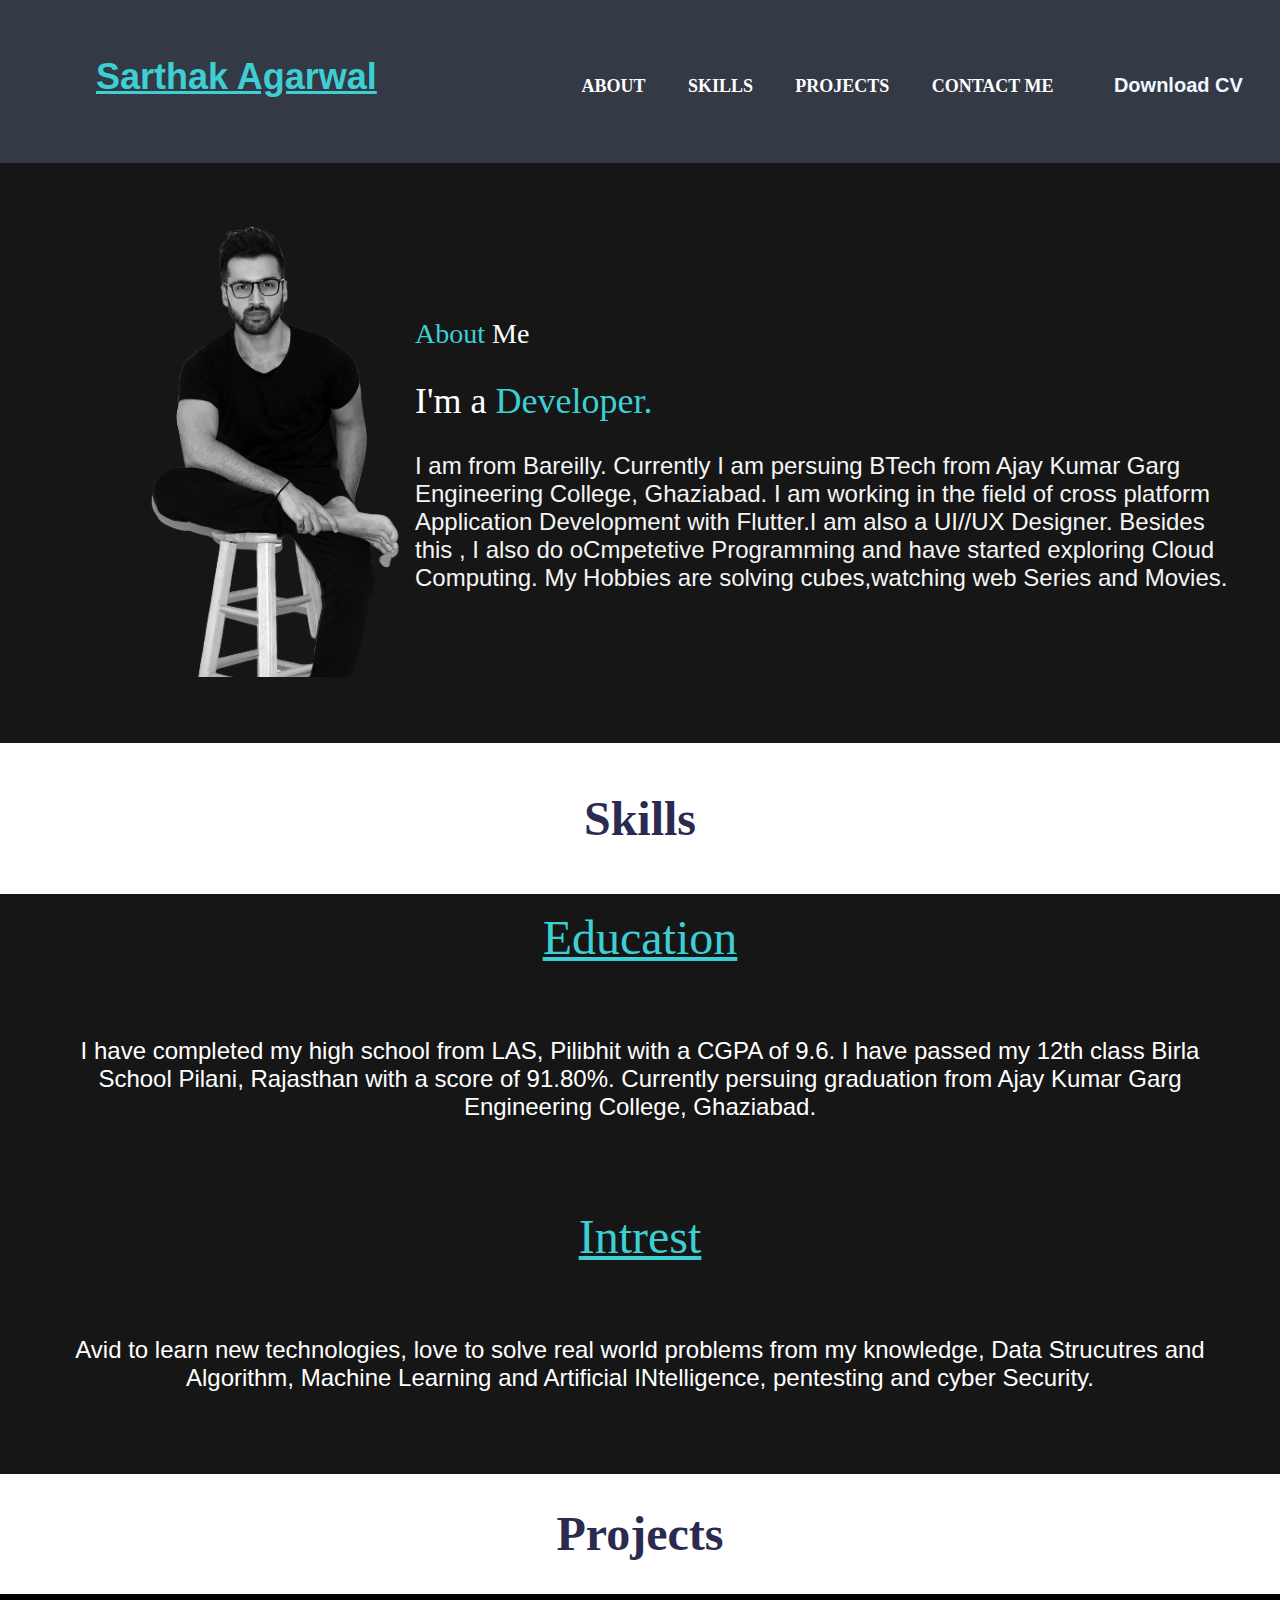
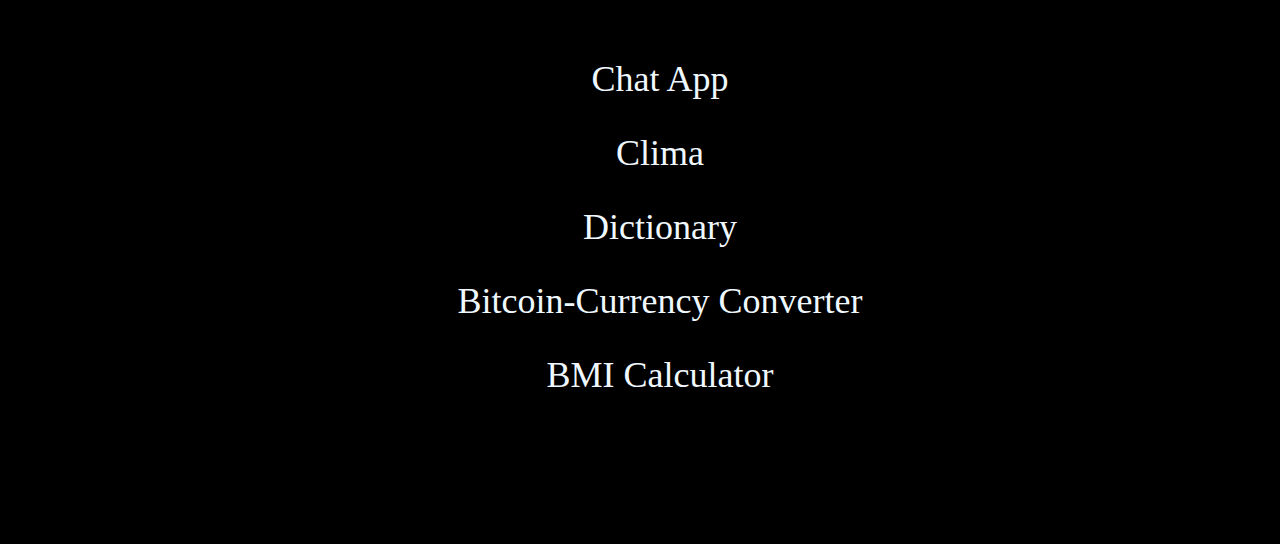
==== index.html @ 8437f7cc "checking Commit" ====
<!DOCTYPE html>

<head>
    <title>PortFolio</title>
    <link rel="stylesheet" href="stylesheet.css">

</head>

<body>
    <header>
        <div class="container">
            <h1 class="logo">Sarthak Agarwal</h1>
            <nav>
                <ul>
                    <li><a href="#">About</a></li>
                    <li><a href="#">Skills</a></li>
                    <li><a href="#">Projects</a></li>
                    <li><a href="#">Contact Me</a></li>
                    <li> <button>Download CV</button></li>
                </ul>
            </nav>
        </div>
    </header>
    <section class="about">
        <div class="left">
            <img src="./Images/man.png" alt="">
        </div>
        <div class="right">
            <h3> <span>About</span> Me</h3>
            <h2>I'm a <span>Developer.</span></h2>
            <p>
                I am from Bareilly. Currently I am persuing BTech from Ajay Kumar Garg Engineering College, Ghaziabad.
                I am working in the field of cross platform Application Development with Flutter.I am also a UI//UX
                Designer.
                Besides this , I also do oCmpetetive Programming and have started exploring Cloud Computing.
                My Hobbies are solving cubes,watching web Series and Movies.
            </p>
        </div>

    </section>
    <section class="line-reducer">
        <h1>Skills</h1>
    </section>
    <section class="education">
        <div class="heading">Education </div>
        <p>I have completed my high school from LAS, Pilibhit with a CGPA of 9.6. I have passed my 12th class Birla
            School
            Pilani, Rajasthan with a score of 91.80%. Currently persuing graduation from Ajay Kumar Garg Engineering
            College, Ghaziabad. </p>

        <div class="heading">Intrest </div>
        <p>
            Avid to learn new technologies,
            love to solve real world problems from my knowledge, Data Strucutres and Algorithm, Machine Learning and
            Artificial INtelligence,
            pentesting and cyber Security.
        </p>
    </section>
    <div class="project-heading">
        <h1>Projects</h1>
    </div>
    <section class="projects">
        <div class="list">
            <ul>
                <li>Chat App</li>
                <li>Clima</li>
                <li>Dictionary</li>
                <li>Bitcoin-Currency Converter</li>
                <li>BMI Calculator</li>
            </ul>
        </div>
    </section>


    <section class="connect">


    </section>



</body>

</html>
---- stylesheet.css ----
body {
    margin: 0;
    background: white;
    padding-bottom: 0px;
    padding-block-end: 0px;

}

.container {
    width: 100%;
    margin: 0 auto;

}

header {
    background: #333945;


}

header ::after {
    content: '';
    display: block;
    clear: both;
    size: 0.5in;
}

.logo {
    float: left;
    padding: 1px 0;
}

nav {
    float: right;
}

nav ul {
    list-style: none;
    margin: 0;
    padding: 0;

}

nav li {
    display: inline-block;
    padding: 3rem 1.2rem;
    font-weight: bold;
    padding-top: 3.5rem;
    font-size: 16px;
}

nav li:hover {
    background-color: rgb(165, 160, 160);
    transition: all .7s ease;
}

nav a {

    color: white;
    text-decoration: none;
    text-transform: uppercase;
    font-size: 16px;
    font-family: Georgia, 'Times New Roman', Times, serif;
    font-size: 18px;

}

nav a:hover {
    color: teal;
    transition: all .1ms ease-in-out;
}

.container .logo {
    padding-top: 2rem;
    padding-left: 6rem;
    color: #3dcfd3;
    font-family: -apple-system, BlinkMacSystemFont, 'Segoe UI', Roboto, Oxygen, Ubuntu, Cantarell, 'Open Sans', 'Helvetica Neue', sans-serif;
    font-weight: bold;
    border-block: 12;
    font-size: 36px;
    text-decoration-line: underline;

}

/* .container .logo:hover {
    font-style: italic;
    color: cadetblue;
    font-size: 100px
} */
.container button {
    background-color: transparent;
    padding: 1rem 1rem;
    font-size: 20px;
    font-family: 'Gill Sans', 'Gill Sans MT', Calibri, 'Trebuchet MS', sans-serif;
    font-weight: bold;
    border-color: #3dcfd3;
    color: aliceblue;
    border-radius: 4px;
    border: 2px solid transparent;
}

.container button:hover {

    color: white;
    border-color: #3dcfd3;
    border-width: 3px;
}


nav a::before {
    content: '';
    display: block;
    height: 5px;
    width: 100%;

}


section.about {
    background-color: #161616;
    display: flex;
    align-items: center;
    height: 580px;
    margin-bottom: 0;
}

section.about .left img {
    width: 250px;
    padding-left: 150px;

}

section.about .right p {
    color: whitesmoke;
    font-family: 'Segoe UI', Tahoma, Geneva, Verdana, sans-serif;
    padding-left: 15px;
    padding-right: 2rem;
    font-size: 24px;

}

section.about .right h3 span {
    color: #3dcfd3;
    padding-left: 15px;
}

section.about .right h3 {
    color: white;
    font-weight: 400;
    font-size: 28px;
}

section.about .right h2 {
    color: white;
    font-weight: 400;
    font-size: 36px;
    padding-left: 15px;

}

section.about .right h2 span {
    color: #3dcfd3;
    font-weight: 400;
    font-size: 36px;
}

section.education {
    background-color: #161616;
    width: 100%;
    height: 580px;
    margin-top: 0;
    


}

section.line-reducer h1{
    text-align: center;
    font-family: cursive;
    font-size: 48px;
    color: #2B2B52;
    padding: 1rem 1rem;
}
section.education p{
    color: white;
    font-family: Verdana, Geneva, Tahoma, sans-serif;
    font-size: 24px;
    padding: 48px 48px;
    text-align: center;
    
}
section.education .heading{
    text-align: center;
    font-size: 48px;
    color: #3dcfd3;
    text-decoration-line: underline;
    padding-top: 1rem;
}
.project-heading h1{
    text-align: center;
    color: #2B2B52;
    font-family: cursive;
    font-size: 48px;
}

section.projects{
    background-color: black;
    height: 550px;
}
section.projects .list{
    padding-top: 1rem;
}

section.projects .list li{
    list-style-type: none;
    color: aliceblue;
    font-size: 36px;
    text-align: center;
    padding-top: 2rem;
}
section.projects .list li:hover{
    color: teal;
    transition: all.6s ease-out;
    cursor: pointer;
}
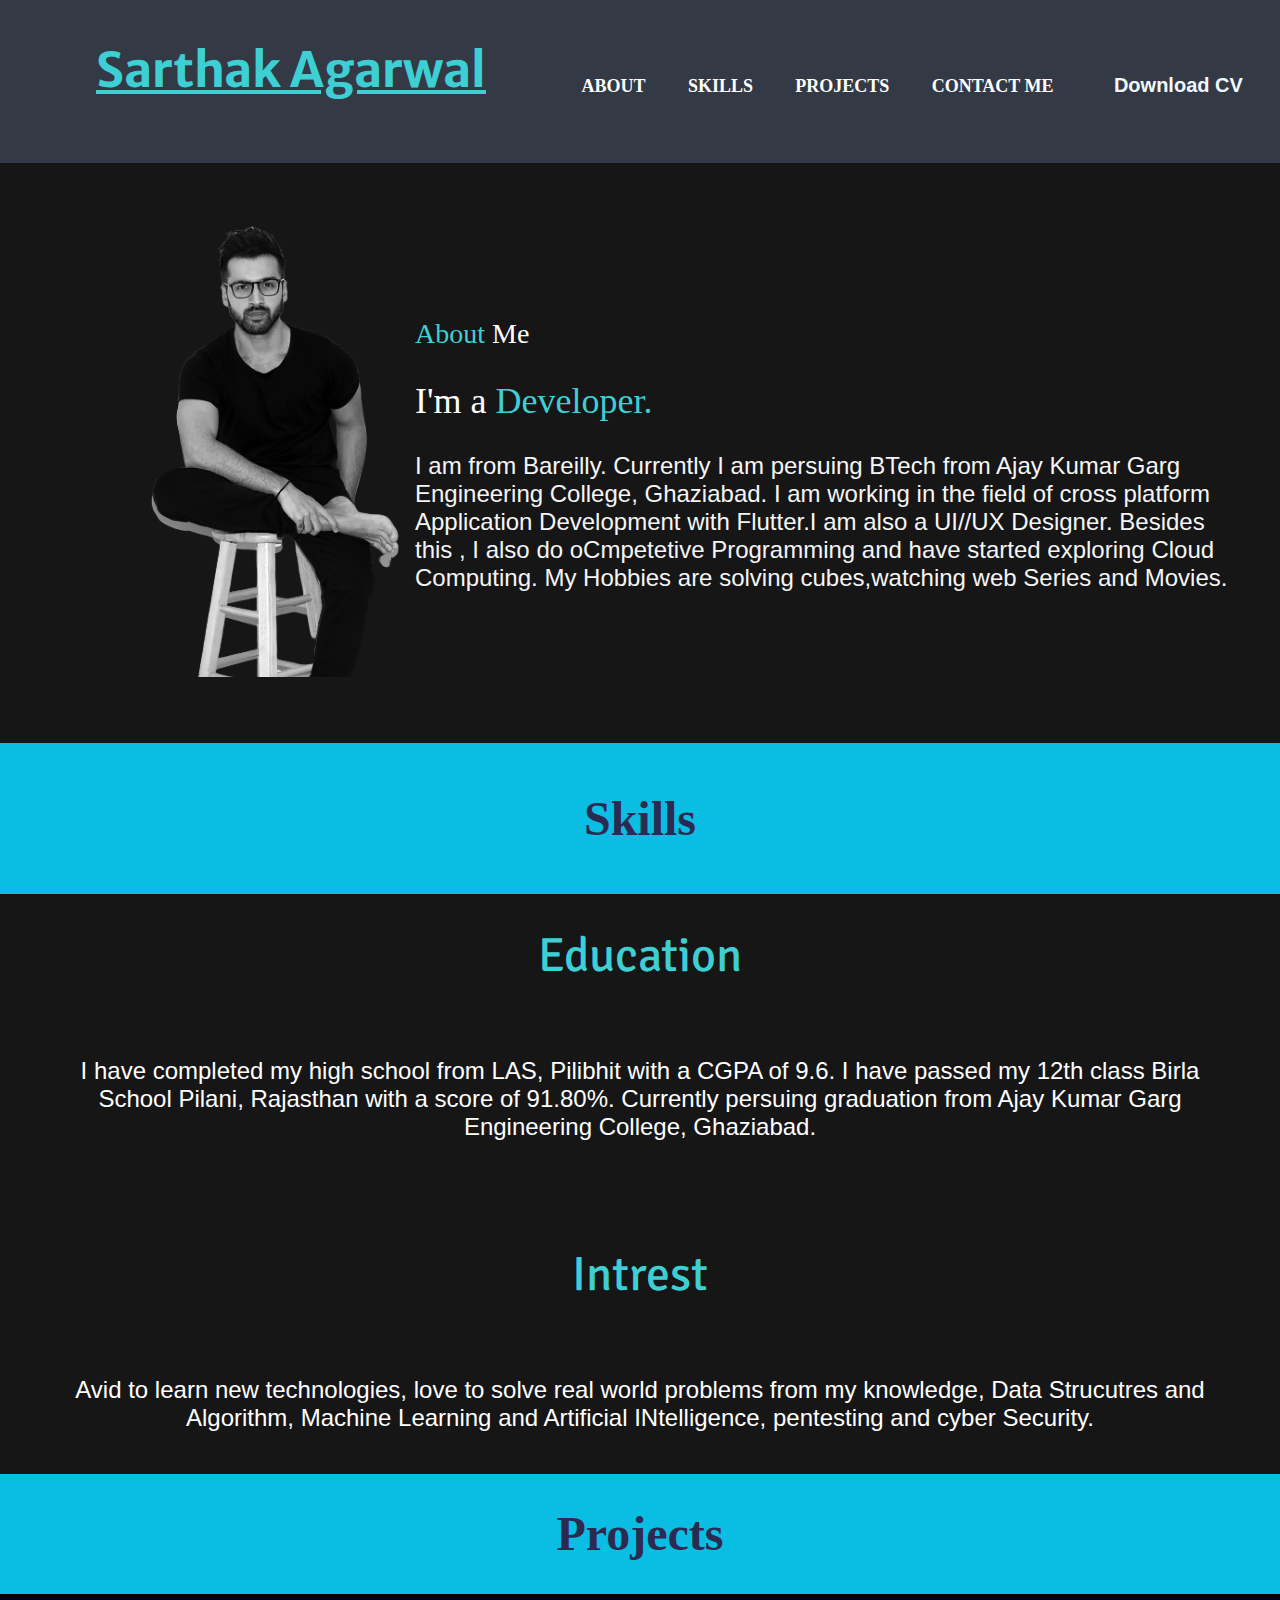
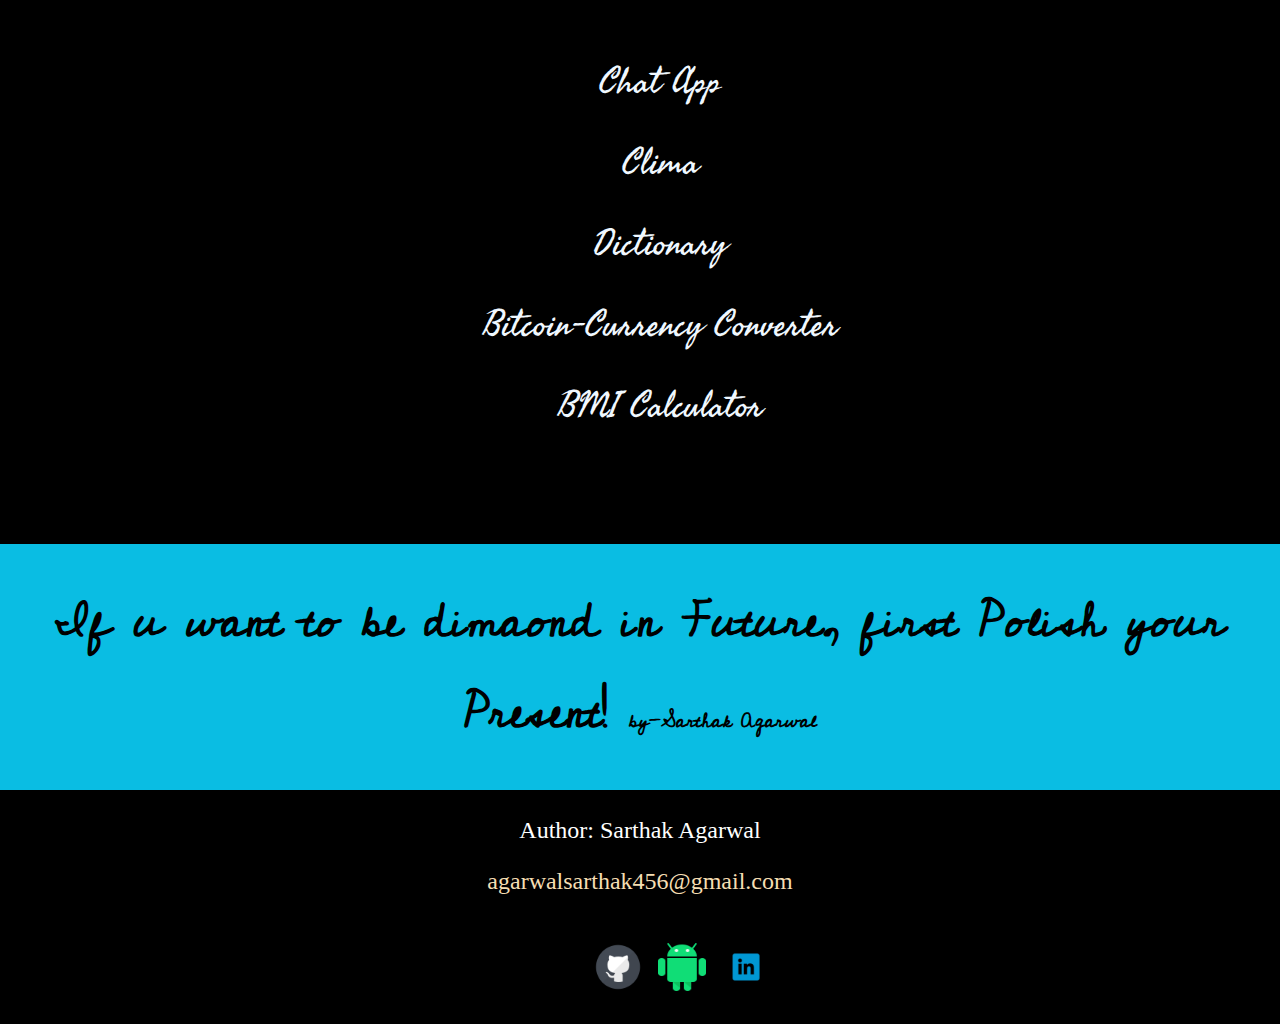
==== commit 704738a2: "Completed Layouts and Link" ====
--- a/index.html
+++ b/index.html
@@ -3,7 +3,11 @@
 <head>
     <title>PortFolio</title>
     <link rel="stylesheet" href="stylesheet.css">
-
+    <link href="https://fonts.googleapis.com/css2?family=Seaweed+Script&display=swap" rel="stylesheet">
+    <link href="https://fonts.googleapis.com/css2?family=Cedarville+Cursive&display=swap" rel="stylesheet">
+    <link href="https://fonts.googleapis.com/css2?family=Cedarville+Cursive&display=swap" rel="stylesheet">
+    <link href="https://fonts.googleapis.com/css2?family=Signika:wght@500&display=swap" rel="stylesheet">
+    <link href="https://fonts.googleapis.com/css2?family=Merriweather+Sans:wght@700&display=swap" rel="stylesheet">
 </head>
 
 <body>
@@ -71,14 +75,24 @@
         </div>
     </section>
 
-
-    <section class="connect">
-
-
+    <section class="quotation">
+        <h1>If u want to be dimaond in Future, first Polish your Present! <span>by-Sarthak Agarwal</span></h1>
     </section>
-
-
-
+    <footer>
+        <center>
+            <p>Author: Sarthak Agarwal<br>
+        </center>
+        <center>
+            <a href="mailto:agarwalsarthak456@gmail.com">agarwalsarthak456@gmail.com</a></p>
+        </center>
+        <div class="icons">
+            <ul>
+                <li><a href="https://github.com/Sarthak-ONS"><img src="./Images/iconfinder_github_2308116.png"></a></li>
+                <li><a href=""><img src="./Images/iconfinder_Android_381383.png" alt=""></a></li>
+                <li><a href="https://www.linkedin.com/in/sarthak-agarwal-925431192"><img src="./Images/iconfinder_Popular_Social_Media-22_2329259.png" alt=""></a></li>
+            </ul>
+        </div>
+    </footer>
 </body>
 
 </html>--- a/stylesheet.css
+++ b/stylesheet.css
@@ -1,6 +1,6 @@
 body {
     margin: 0;
-    background: white;
+    background: #0ABDE3;
     padding-bottom: 0px;
     padding-block-end: 0px;
 
@@ -71,14 +71,15 @@
 }
 
 .container .logo {
-    padding-top: 2rem;
+    padding-top: 0.5rem;
     padding-left: 6rem;
     color: #3dcfd3;
-    font-family: -apple-system, BlinkMacSystemFont, 'Segoe UI', Roboto, Oxygen, Ubuntu, Cantarell, 'Open Sans', 'Helvetica Neue', sans-serif;
+    font-family: 'Merriweather Sans', sans-serif;
     font-weight: bold;
     border-block: 12;
-    font-size: 36px;
+    font-size: 48px;
     text-decoration-line: underline;
+
 
 }
 
@@ -169,69 +170,137 @@
     width: 100%;
     height: 580px;
     margin-top: 0;
-    
-
-
-}
-
-section.line-reducer h1{
+
+
+
+}
+
+section.line-reducer h1 {
     text-align: center;
     font-family: cursive;
     font-size: 48px;
     color: #2B2B52;
     padding: 1rem 1rem;
 }
-section.education p{
+
+section.education p {
     color: white;
     font-family: Verdana, Geneva, Tahoma, sans-serif;
     font-size: 24px;
     padding: 48px 48px;
     text-align: center;
-    
-}
-section.education .heading{
+
+}
+
+section.education .heading {
     text-align: center;
     font-size: 48px;
     color: #3dcfd3;
-    text-decoration-line: underline;
-    padding-top: 1rem;
-}
-.project-heading h1{
+    padding-top: 2rem;
+    font-family: 'Signika', sans-serif;
+}
+
+.project-heading h1 {
     text-align: center;
     color: #2B2B52;
     font-family: cursive;
     font-size: 48px;
 }
 
-section.projects{
+section.projects {
     background-color: black;
     height: 550px;
 }
-section.projects .list{
+
+section.projects .list {
     padding-top: 1rem;
 }
 
-section.projects .list li{
+section.projects .list li {
     list-style-type: none;
     color: aliceblue;
     font-size: 36px;
     text-align: center;
     padding-top: 2rem;
-}
-section.projects .list li:hover{
+    font-family: 'Seaweed Script', cursive;
+}
+
+section.projects .list li:hover {
     color: teal;
     transition: all.6s ease-out;
     cursor: pointer;
 }
 
 
-
-
-
-
-
-
-
-
-
-
+section.footer .quote {
+    font-size: 36px;
+    text-align: center;
+    padding-top: 2rem;
+    padding-bottom: 2rem;
+    font-family: 'Cedarville Cursive', cursive;
+
+}
+
+.footer {
+    background: #303036;
+    color: aliceblue;
+}
+
+.quotation {
+    text-align: center;
+    font-family: 'Cedarville Cursive', cursive;
+    font-size: 24px;
+
+}
+
+.quotation span {
+    text-align: center;
+    font-family: 'Cedarville Cursive', cursive;
+    font-size: 20px;
+
+}
+
+/* 
+
+ */
+
+footer {
+    padding: 3px;
+    background-color: black;
+    color: white;
+    display: block;
+    font-size: 24px;
+    text-decoration-line: none;
+}
+
+footer a {
+    text-decoration-line: none;
+    color: wheat;
+}
+
+footer ul {
+    list-style-type: none;
+    display: flex;
+    margin-left: 42%;
+
+}
+
+footer ul li {
+    justify-items: center;
+    padding-left: 1rem;
+    
+}
+
+footer .icons img {
+    width: 0.5in;
+    height: 0.5in;
+
+}
+footer .icons img:hover{
+    cursor: pointer;
+    
+
+}
+.icons{
+    align-content: center;
+}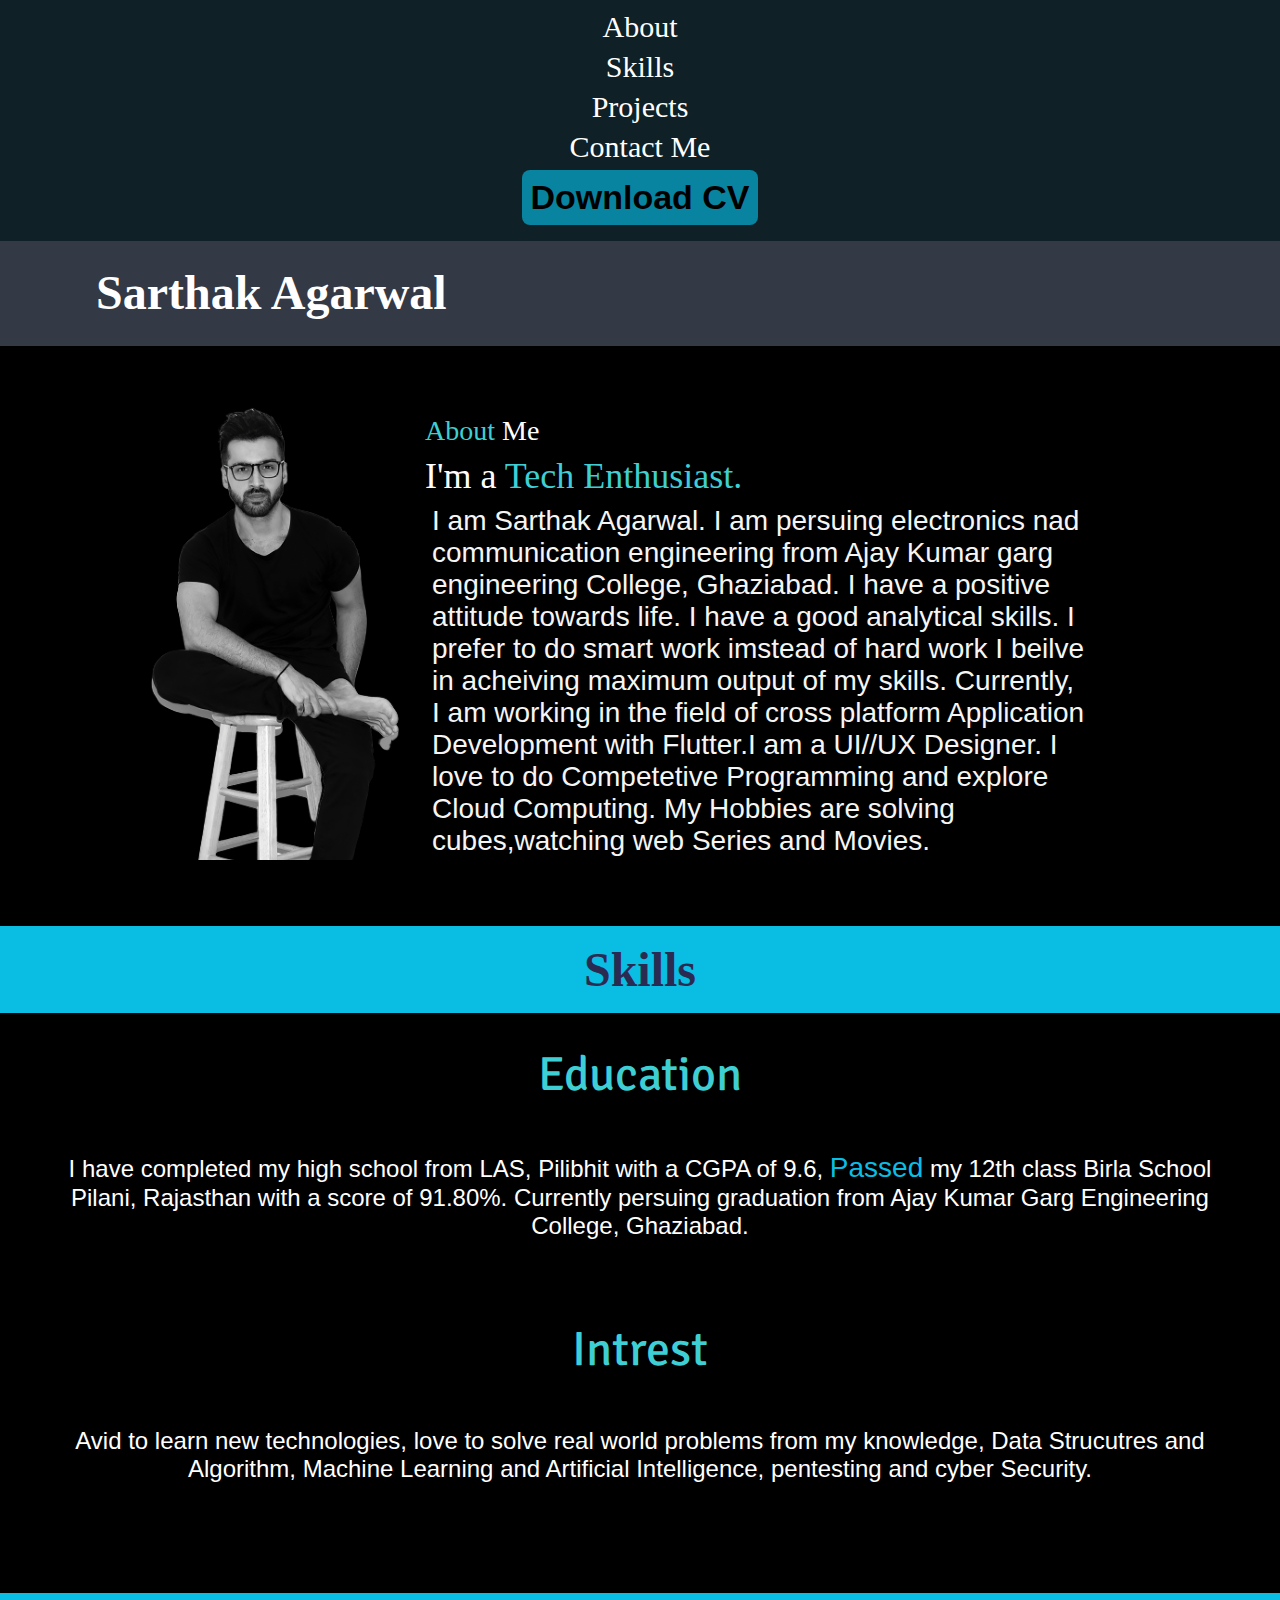
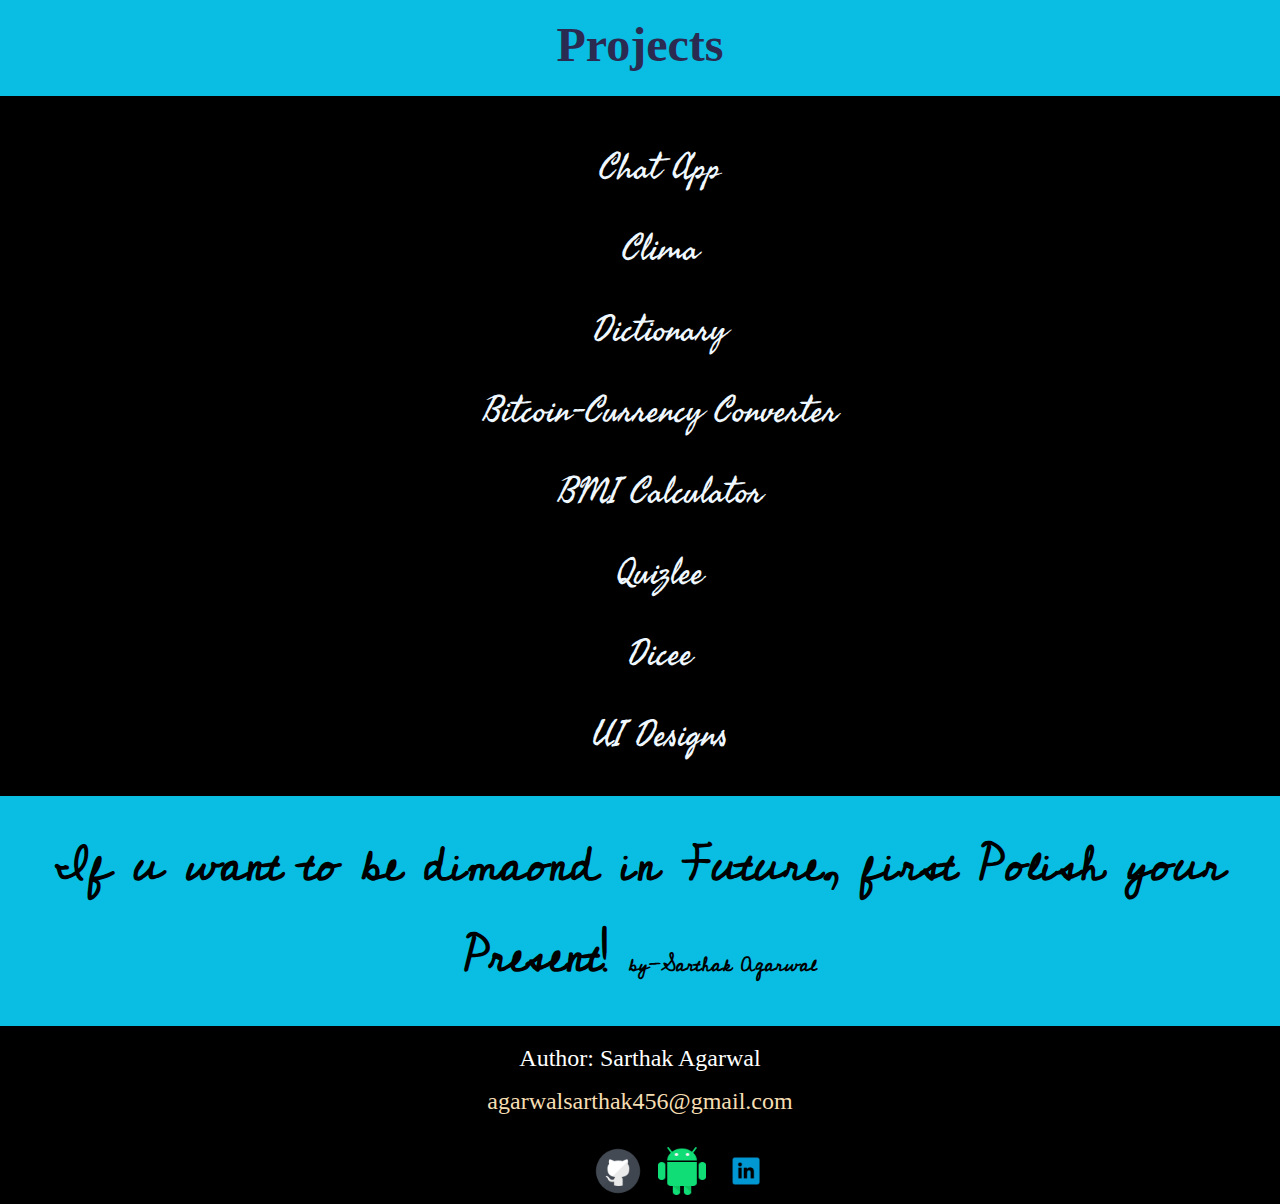
==== commit 9d19b112: "images,padding,reposiveness," ====
--- a/index.html
+++ b/index.html
@@ -11,88 +11,110 @@
 </head>
 
 <body>
-    <header>
-        <div class="container">
-            <h1 class="logo">Sarthak Agarwal</h1>
-            <nav>
+    <div class="site-main-wrapper">
+      
+        <section class="res-nav">
+            <ul>
+                <li><a href="#header">About</a></li>
+                <li><a href="#skills">Skills</a></li>
+                <li><a href="#project-heading">Projects</a></li>
+                <li><a href="#footer">Contact Me</a></li>
+                <li> <button class="nav-res-btn">Download CV</button></li>
+            </ul>
+        </section>
+
+        
+
+        <header>
+            <div class="container">
+                <h1 class="logo">Sarthak Agarwal</h1>
+                <nav id="main-nav">
+                    <ul>
+                        <li><a href="#header">About</a></li>
+                        <li><a href="#skills">Skills</a></li>
+                        <li><a href="#project-heading">Projects</a></li>
+                        <li><a href="#footer">Contact Me</a></li>
+                        <li> <button>Download CV</button></li>
+                    </ul>
+                </nav>
+            </div>
+        </header>
+        <section class="about">
+            <div class="left">
+                <img src="./Images/man.png" alt="">
+            </div>
+            <div class="right">
+                <h3> <span>About</span> Me</h3>
+                <h2>I'm a <span>Tech Enthusiast.</span></h2>
+                <p>
+                    I am Sarthak Agarwal. I am persuing electronics nad communication engineering from Ajay Kumar garg engineering College, Ghaziabad.
+                    I have a positive attitude towards life. I have a good analytical skills. I prefer to do smart work imstead of hard work
+                    I beilve in acheiving maximum output of my skills. 
+                    Currently, I am working in the field of cross platform Application Development with Flutter.I am  a UI//UX
+                    Designer.
+                    I love to do Competetive Programming and  explore Cloud Computing.
+                    My Hobbies are solving cubes,watching web Series and Movies.
+                </p>
+            </div>
+
+        </section>
+        <section class="line-reducer" id="skills">
+            <h1>Skills</h1>
+        </section>
+        <section class="education">
+            <div class="heading">Education </div>
+            <p>I have completed my high school from LAS, Pilibhit with a CGPA of 9.6, <span class="passed">Passed</span> my 12th class Birla
+                School
+                Pilani, Rajasthan with a score of 91.80%. Currently persuing graduation from Ajay Kumar Garg Engineering
+                College, Ghaziabad. </p>
+
+            <div class="heading">Intrest </div>
+            <p>
+                Avid to learn new technologies,
+                love to solve real world problems from my knowledge, Data Strucutres and Algorithm, Machine Learning and
+                Artificial Intelligence,
+                pentesting and cyber Security.
+            </p>
+        </section>
+        <div class="project-heading" id="project-heading">
+            <h1>Projects</h1>
+        </div>
+        <section class="projects" id="projects">
+            <div class="list">
                 <ul>
-                    <li><a href="#">About</a></li>
-                    <li><a href="#">Skills</a></li>
-                    <li><a href="#">Projects</a></li>
-                    <li><a href="#">Contact Me</a></li>
-                    <li> <button>Download CV</button></li>
+                    <li>Chat App</li>
+                    <li>Clima</li>
+                    <li>Dictionary</li>
+                    <li>Bitcoin-Currency Converter</li>
+                    <li>BMI Calculator</li>
+                    <li>Quizlee</li>
+                    <li>Dicee</li>
+                    <li>UI Designs</li>
                 </ul>
-            </nav>
-        </div>
-    </header>
-    <section class="about">
-        <div class="left">
-            <img src="./Images/man.png" alt="">
-        </div>
-        <div class="right">
-            <h3> <span>About</span> Me</h3>
-            <h2>I'm a <span>Developer.</span></h2>
-            <p>
-                I am from Bareilly. Currently I am persuing BTech from Ajay Kumar Garg Engineering College, Ghaziabad.
-                I am working in the field of cross platform Application Development with Flutter.I am also a UI//UX
-                Designer.
-                Besides this , I also do oCmpetetive Programming and have started exploring Cloud Computing.
-                My Hobbies are solving cubes,watching web Series and Movies.
-            </p>
-        </div>
+            </div>
+        </section>
 
-    </section>
-    <section class="line-reducer">
-        <h1>Skills</h1>
-    </section>
-    <section class="education">
-        <div class="heading">Education </div>
-        <p>I have completed my high school from LAS, Pilibhit with a CGPA of 9.6. I have passed my 12th class Birla
-            School
-            Pilani, Rajasthan with a score of 91.80%. Currently persuing graduation from Ajay Kumar Garg Engineering
-            College, Ghaziabad. </p>
-
-        <div class="heading">Intrest </div>
-        <p>
-            Avid to learn new technologies,
-            love to solve real world problems from my knowledge, Data Strucutres and Algorithm, Machine Learning and
-            Artificial INtelligence,
-            pentesting and cyber Security.
-        </p>
-    </section>
-    <div class="project-heading">
-        <h1>Projects</h1>
+        <section class="quotation">
+            <h1>If u want to be dimaond in Future, first Polish your Present! <span>by-Sarthak Agarwal</span></h1>
+        </section>
+        <footer id="footer">
+            <center>
+                <p>Author: Sarthak Agarwal<br>
+            </center>
+            <center>
+                <a href="mailto:agarwalsarthak456@gmail.com">agarwalsarthak456@gmail.com</a></p>
+            </center>
+            <div class="icons">
+                <ul>
+                    <li><a href="https://github.com/Sarthak-ONS"><img src="./Images/iconfinder_github_2308116.png"></a>
+                    </li>
+                    <li><a href=""><img src="./Images/iconfinder_Android_381383.png" alt=""></a></li>
+                    <li><a href="https://www.linkedin.com/in/sarthak-agarwal-925431192"><img
+                                src="./Images/iconfinder_Popular_Social_Media-22_2329259.png" alt=""></a></li>
+                </ul>
+            </div>
+        </footer>
     </div>
-    <section class="projects">
-        <div class="list">
-            <ul>
-                <li>Chat App</li>
-                <li>Clima</li>
-                <li>Dictionary</li>
-                <li>Bitcoin-Currency Converter</li>
-                <li>BMI Calculator</li>
-            </ul>
-        </div>
-    </section>
-
-    <section class="quotation">
-        <h1>If u want to be dimaond in Future, first Polish your Present! <span>by-Sarthak Agarwal</span></h1>
-    </section>
-    <footer>
-        <center>
-            <p>Author: Sarthak Agarwal<br>
-        </center>
-        <center>
-            <a href="mailto:agarwalsarthak456@gmail.com">agarwalsarthak456@gmail.com</a></p>
-        </center>
-        <div class="icons">
-            <ul>
-                <li><a href="https://github.com/Sarthak-ONS"><img src="./Images/iconfinder_github_2308116.png"></a></li>
-                <li><a href=""><img src="./Images/iconfinder_Android_381383.png" alt=""></a></li>
-                <li><a href="https://www.linkedin.com/in/sarthak-agarwal-925431192"><img src="./Images/iconfinder_Popular_Social_Media-22_2329259.png" alt=""></a></li>
-            </ul>
-        </div>
-    </footer>
 </body>
 
 </html>--- a/stylesheet.css
+++ b/stylesheet.css
@@ -1,3 +1,7 @@
+* {
+    margin: 0;
+}
+
 body {
     margin: 0;
     background: #0ABDE3;
@@ -15,8 +19,8 @@
 header {
     background: #333945;
 
-
-}
+}
+
 
 header ::after {
     content: '';
@@ -27,31 +31,37 @@
 
 .logo {
     float: left;
-    padding: 1px 0;
+    padding: 1.6rem 0;
 }
 
 nav {
     float: right;
+    height: 5rem;
 }
 
 nav ul {
     list-style: none;
     margin: 0;
-    padding: 0;
+    padding: 0.4rem;
 
 }
 
 nav li {
     display: inline-block;
-    padding: 3rem 1.2rem;
+    padding: 1rem 1rem;
     font-weight: bold;
-    padding-top: 3.5rem;
-    font-size: 16px;
+    padding-top: 1.2rem;
+    padding-bottom: 1.6rem;
+    font-size: 28px;
+    margin: 0;
+    font-size: 20px;
 }
 
 nav li:hover {
-    background-color: rgb(165, 160, 160);
+    background-color: #c3cfe2;
     transition: all .7s ease;
+    text-decoration-line: underline;
+    text-decoration-thickness: 10px;
 }
 
 nav a {
@@ -71,23 +81,24 @@
 }
 
 .container .logo {
-    padding-top: 0.5rem;
+    padding-top: 1.5rem;
     padding-left: 6rem;
-    color: #3dcfd3;
-    font-family: 'Merriweather Sans', sans-serif;
+    color: white;
+    font-family: cursive;
     font-weight: bold;
     border-block: 12;
     font-size: 48px;
-    text-decoration-line: underline;
-
-
-}
-
-/* .container .logo:hover {
+
+
+}
+
+.container .logo:hover {
     font-style: italic;
-    color: cadetblue;
-    font-size: 100px
-} */
+    color: white;
+    font-size: 58px;
+    font-family: cursive;
+}
+
 .container button {
     background-color: transparent;
     padding: 1rem 1rem;
@@ -118,7 +129,7 @@
 
 
 section.about {
-    background-color: #161616;
+    background-color: black;
     display: flex;
     align-items: center;
     height: 580px;
@@ -134,29 +145,41 @@
 section.about .right p {
     color: whitesmoke;
     font-family: 'Segoe UI', Tahoma, Geneva, Verdana, sans-serif;
-    padding-left: 15px;
-    padding-right: 2rem;
+    padding-left: 2rem;
+    padding-right: 2in;
     font-size: 24px;
 
 }
 
 section.about .right h3 span {
     color: #3dcfd3;
-    padding-left: 15px;
+    padding-left: 25px;
 }
 
 section.about .right h3 {
     color: white;
     font-weight: 400;
     font-size: 28px;
+
 }
 
 section.about .right h2 {
     color: white;
     font-weight: 400;
     font-size: 36px;
-    padding-left: 15px;
-
+    padding-top: 0.5rem;
+    padding-bottom: 0.5rem;
+    padding-left: 25px;
+
+}
+
+section.about .right p {
+    font-size: 28px;
+}
+
+.passed {
+    color: #0ABDE3;
+    font-size: 28px;
 }
 
 section.about .right h2 span {
@@ -166,7 +189,7 @@
 }
 
 section.education {
-    background-color: #161616;
+    background-color: black;
     width: 100%;
     height: 580px;
     margin-top: 0;
@@ -205,11 +228,13 @@
     color: #2B2B52;
     font-family: cursive;
     font-size: 48px;
+    padding-top: 1.5rem;
+    padding-bottom: 1.5rem;
 }
 
 section.projects {
     background-color: black;
-    height: 550px;
+    height: 700px;
 }
 
 section.projects .list {
@@ -242,7 +267,7 @@
 }
 
 .footer {
-    background: #303036;
+    background: #8f8fda;
     color: aliceblue;
 }
 
@@ -250,7 +275,8 @@
     text-align: center;
     font-family: 'Cedarville Cursive', cursive;
     font-size: 24px;
-
+    padding-top: 1.5rem;
+    padding-bottom: 1.5rem;
 }
 
 .quotation span {
@@ -260,9 +286,7 @@
 
 }
 
-/* 
-
- */
+
 
 footer {
     padding: 3px;
@@ -285,22 +309,176 @@
 
 }
 
+footer p {
+    padding-top: 1rem;
+    padding-bottom: 1rem;
+}
+
 footer ul li {
     justify-items: center;
     padding-left: 1rem;
-    
+
 }
 
 footer .icons img {
     width: 0.5in;
     height: 0.5in;
 
-}
-footer .icons img:hover{
+
+}
+
+footer .icons img:hover {
     cursor: pointer;
-    
-
-}
-.icons{
+    width: 0.7in;
+    height: 0.7in;
+    transition: all .4s ease-in;
+
+}
+
+.icons {
     align-content: center;
+}
+
+
+.site-main-wrapper {
+    position: relative;
+}
+
+.site-main-wrapper .hamberger {
+    position: absolute;
+    top: 45px;
+    right: 40px;
+    background: none;
+    border: none;
+    outline: none;
+    cursor: pointer;
+
+}
+
+.hamberger img {
+    width: 30px;
+    height: 30px;
+}
+
+.mobile-nav {
+    position: fixed;
+    top: 0;
+    left: 0;
+    z-index: 1001;
+    background-color: white;
+    width: 100%;
+    height: 100%;
+    padding: 2rem;
+    padding-top: 5rem;
+
+}
+
+.times {
+    position: fixed;
+    top: 30px;
+    right: 30px;
+    border: none;
+    background: none;
+    outline: none;
+    cursor: pointer;
+}
+
+.times img {
+    width: 30px;
+}
+
+.mobile-nav ul {
+    list-style-type: none;
+
+
+}
+
+.mobile-nav ul li a {
+    color: #161616;
+    text-decoration-line: none;
+    font-size: 2rem;
+}
+
+.res-nav {
+
+    background-color: #0f2027;
+
+
+}
+
+.res-nav ul li a:hover {
+    color: #c3cfe2;
+    font-size: 36px;
+    transition: all .4s ease-in-out;
+
+}
+
+.res-nav ul {
+    list-style-type: none;
+    text-decoration-line: none;
+    text-align: center;
+    padding-inline: 2px;
+    padding-top: 4px;
+    padding-bottom: 1rem;
+}
+
+.nav-res-btn {
+    background: #0984a0;
+    outline: none;
+    border-color: all white;
+    border-radius: 8px;
+    padding: 8px;
+    font-family: 'Gill Sans', 'Gill Sans MT', Calibri, 'Trebuchet MS', sans-serif;
+    font-size: 34px;
+    font-weight: bold;
+    border: none;
+}
+
+.nav-res-btn:hover {
+    cursor: pointer;
+    background-color: white;
+    border-color: #3dcfd3;
+
+
+}
+
+.res-nav ul li {
+
+    padding-top: 6px;
+    font-size: 30px;
+}
+
+.res-nav ul li a {
+
+    text-align: center;
+    text-decoration-line: none;
+    color: white
+}
+
+@media(max-width: 1458px) {
+    header #main-nav {
+        display: none;
+    }
+
+    body .hamberger .icon-burger {
+        display: none;
+    }
+
+}
+
+@media(min-width:1458px) {
+    .hamberger {
+        display: none;
+    }
+
+    .res-nav {
+        display: none;
+    }
+
+}
+
+@media (max-width:640px) {
+    section.about .right p {
+        padding-right: 0;
+    }
 }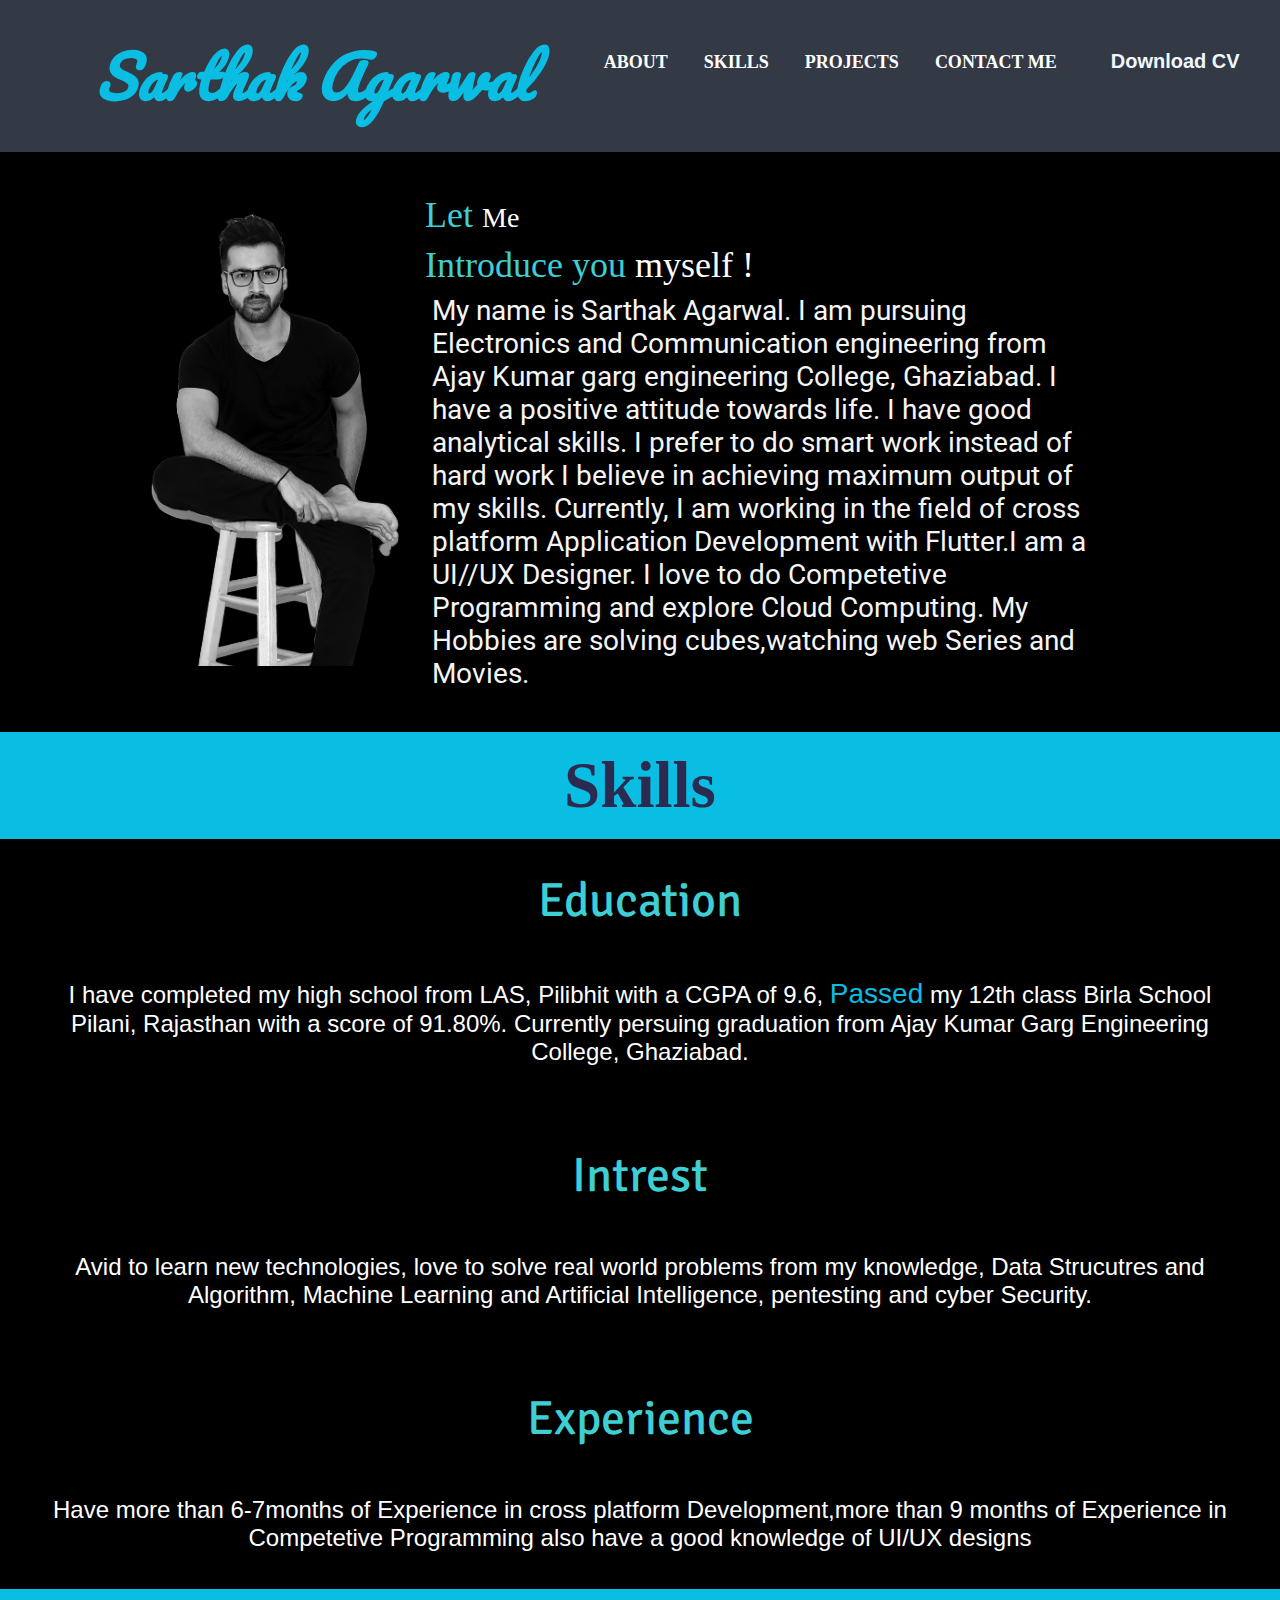
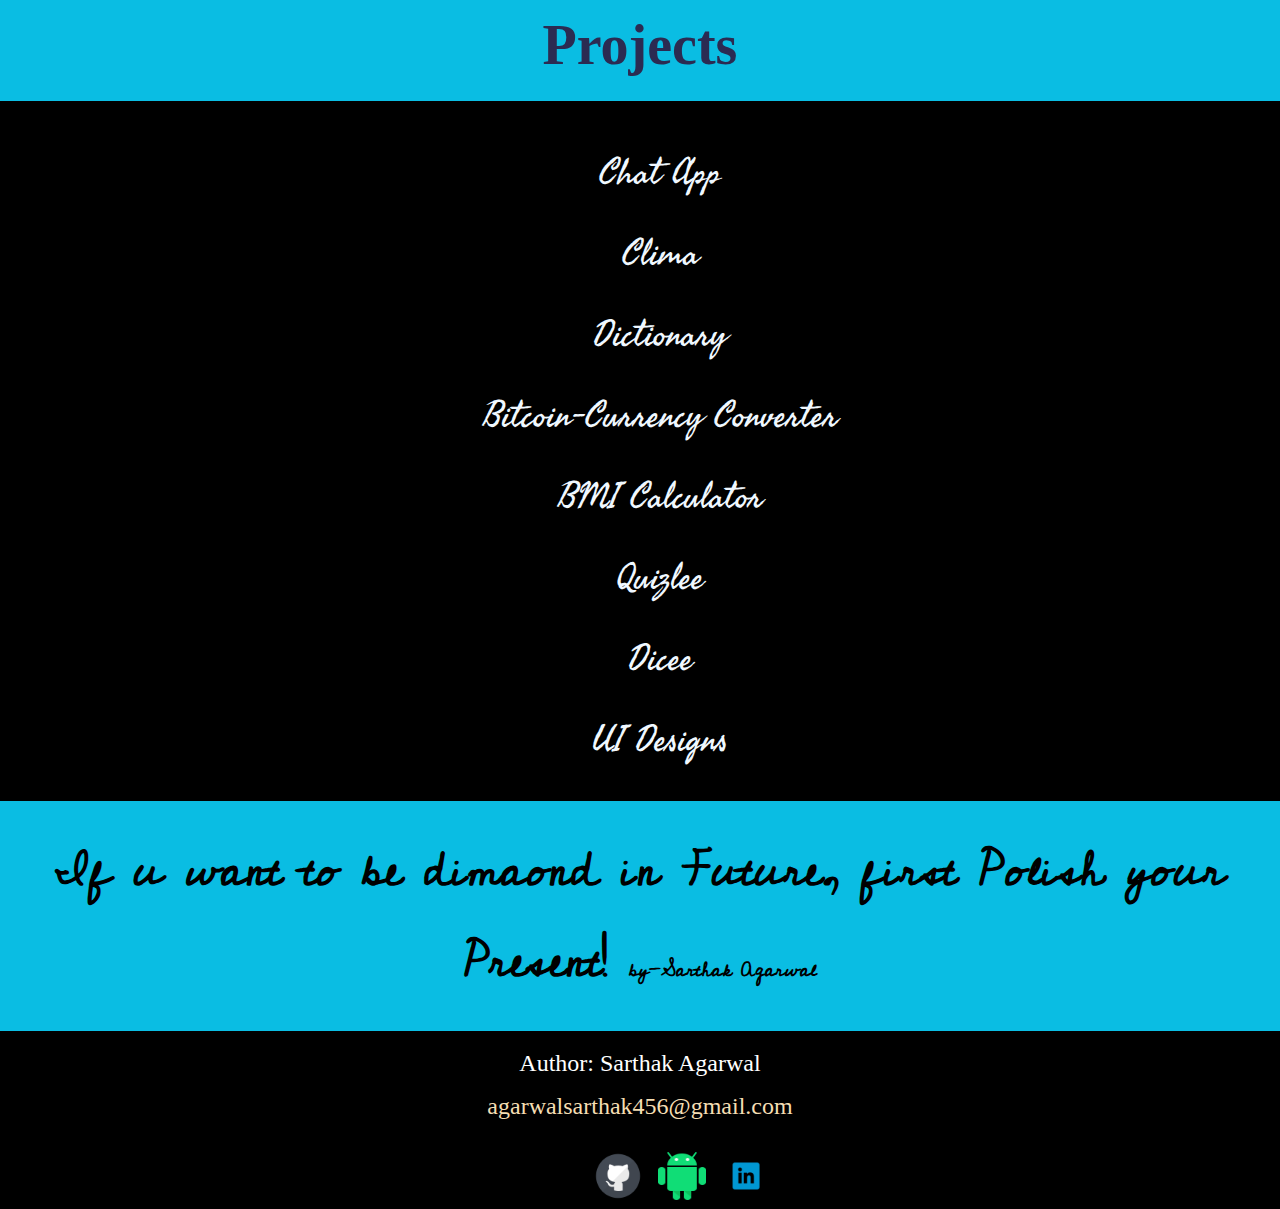
==== commit de6149a9: "complete,wihout reponsive" ====
--- a/index.html
+++ b/index.html
@@ -7,6 +7,7 @@
     <link href="https://fonts.googleapis.com/css2?family=Cedarville+Cursive&display=swap" rel="stylesheet">
     <link href="https://fonts.googleapis.com/css2?family=Cedarville+Cursive&display=swap" rel="stylesheet">
     <link href="https://fonts.googleapis.com/css2?family=Signika:wght@500&display=swap" rel="stylesheet">
+    <link href="https://fonts.googleapis.com/css2?family=Pacifico&display=swap" rel="stylesheet">
     <link href="https://fonts.googleapis.com/css2?family=Merriweather+Sans:wght@700&display=swap" rel="stylesheet">
 </head>
 
@@ -28,7 +29,9 @@
         <header>
             <div class="container">
                 <h1 class="logo">Sarthak Agarwal</h1>
+                
                 <nav id="main-nav">
+                    
                     <ul>
                         <li><a href="#header">About</a></li>
                         <li><a href="#skills">Skills</a></li>
@@ -44,13 +47,13 @@
                 <img src="./Images/man.png" alt="">
             </div>
             <div class="right">
-                <h3> <span>About</span> Me</h3>
-                <h2>I'm a <span>Tech Enthusiast.</span></h2>
+                <h3><span>Let </span> Me</h3>
+                <h2><span>Introduce you </span>myself !</h2>
                 <p>
-                    I am Sarthak Agarwal. I am persuing electronics nad communication engineering from Ajay Kumar garg engineering College, Ghaziabad.
-                    I have a positive attitude towards life. I have a good analytical skills. I prefer to do smart work imstead of hard work
-                    I beilve in acheiving maximum output of my skills. 
-                    Currently, I am working in the field of cross platform Application Development with Flutter.I am  a UI//UX
+                    My name is  Sarthak Agarwal. I am pursuing Electronics and Communication engineering from Ajay Kumar garg engineering College, Ghaziabad.
+                    I have a positive attitude towards life. I have  good analytical skills. I prefer to do smart work instead of hard work
+                    I believe in achieving maximum output of my skills. 
+                    Currently, I am working in the field of cross platform Application Development with Flutter.I am a UI//UX
                     Designer.
                     I love to do Competetive Programming and  explore Cloud Computing.
                     My Hobbies are solving cubes,watching web Series and Movies.
@@ -75,6 +78,12 @@
                 Artificial Intelligence,
                 pentesting and cyber Security.
             </p>
+            <div class="heading">Experience </div>
+            <p>
+                Have more than 6-7months of Experience in cross platform Development,more than 9 months of Experience in Competetive Programming
+                also have a good knowledge of UI/UX designs
+            </p>
+            
         </section>
         <div class="project-heading" id="project-heading">
             <h1>Projects</h1>
--- a/stylesheet.css
+++ b/stylesheet.css
@@ -1,3 +1,5 @@
+@import url('https://fonts.googleapis.com/css2?family=Roboto&display=swap');
+
 * {
     margin: 0;
 }
@@ -50,18 +52,20 @@
     display: inline-block;
     padding: 1rem 1rem;
     font-weight: bold;
-    padding-top: 1.2rem;
+    padding-top: 1.6rem;
     padding-bottom: 1.6rem;
     font-size: 28px;
     margin: 0;
     font-size: 20px;
+    
 }
 
 nav li:hover {
     background-color: #c3cfe2;
     transition: all .7s ease;
-    text-decoration-line: underline;
     text-decoration-thickness: 10px;
+    border-radius: 20px;
+    padding-bottom: 1.8rem;
 }
 
 nav a {
@@ -76,7 +80,7 @@
 }
 
 nav a:hover {
-    color: teal;
+    color: black;
     transition: all .1ms ease-in-out;
 }
 
@@ -84,7 +88,7 @@
     padding-top: 1.5rem;
     padding-left: 6rem;
     color: white;
-    font-family: cursive;
+    font-family: 'Pacifico', cursive;
     font-weight: bold;
     border-block: 12;
     font-size: 48px;
@@ -92,11 +96,12 @@
 
 }
 
+
 .container .logo:hover {
     font-style: italic;
-    color: white;
+    color: #0ABDE3;
     font-size: 58px;
-    font-family: cursive;
+    font-family: 'Pacifico', cursive;
 }
 
 .container button {
@@ -144,7 +149,7 @@
 
 section.about .right p {
     color: whitesmoke;
-    font-family: 'Segoe UI', Tahoma, Geneva, Verdana, sans-serif;
+    font-family: 'Roboto', sans-serif;
     padding-left: 2rem;
     padding-right: 2in;
     font-size: 24px;
@@ -154,6 +159,7 @@
 section.about .right h3 span {
     color: #3dcfd3;
     padding-left: 25px;
+    font-size: 36px;
 }
 
 section.about .right h3 {
@@ -191,19 +197,19 @@
 section.education {
     background-color: black;
     width: 100%;
-    height: 580px;
+    height: 750px;
     margin-top: 0;
-
-
-
 }
 
 section.line-reducer h1 {
     text-align: center;
     font-family: cursive;
-    font-size: 48px;
+    font-size: 65px;
     color: #2B2B52;
     padding: 1rem 1rem;
+    padding-top: 1rem;
+    padding-bottom: 1rem;
+    
 }
 
 section.education p {
@@ -227,7 +233,7 @@
     text-align: center;
     color: #2B2B52;
     font-family: cursive;
-    font-size: 48px;
+    font-size: 56px;
     padding-top: 1.5rem;
     padding-bottom: 1.5rem;
 }
@@ -251,9 +257,10 @@
 }
 
 section.projects .list li:hover {
-    color: teal;
-    transition: all.6s ease-out;
+    color: #3dcfd3;
+    transition: all.6s ease;
     cursor: pointer;
+    font-size: 48px;
 }
 
 
@@ -329,10 +336,13 @@
 
 footer .icons img:hover {
     cursor: pointer;
-    width: 0.7in;
-    height: 0.7in;
-    transition: all .4s ease-in;
-
+    /* width: 0.7in;
+    height: 0.7in; 
+    this thing just increases size keeping coordinates same
+    */
+    transform: scale(1.5);
+    transition: all .2s ease-in;
+    
 }
 
 .icons {
@@ -340,11 +350,11 @@
 }
 
 
-.site-main-wrapper {
+/* .site-main-wrapper {
     position: relative;
-}
-
-.site-main-wrapper .hamberger {
+} */
+
+/* .site-main-wrapper .hamberger {
     position: absolute;
     top: 45px;
     right: 40px;
@@ -353,12 +363,12 @@
     outline: none;
     cursor: pointer;
 
-}
-
-.hamberger img {
+} */
+
+/* .hamberger img {
     width: 30px;
     height: 30px;
-}
+} */
 
 .mobile-nav {
     position: fixed;
@@ -373,19 +383,9 @@
 
 }
 
-.times {
-    position: fixed;
-    top: 30px;
-    right: 30px;
-    border: none;
-    background: none;
-    outline: none;
-    cursor: pointer;
-}
-
-.times img {
-    width: 30px;
-}
+
+
+
 
 .mobile-nav ul {
     list-style-type: none;
@@ -402,7 +402,6 @@
 .res-nav {
 
     background-color: #0f2027;
-
 
 }
 
@@ -438,8 +437,6 @@
     cursor: pointer;
     background-color: white;
     border-color: #3dcfd3;
-
-
 }
 
 .res-nav ul li {
@@ -455,7 +452,12 @@
     color: white
 }
 
-@media(max-width: 1458px) {
+
+/* 
+Media queries are still to be improved
+these arent suitable for all devices */
+
+@media(max-width: 1216px) {
     header #main-nav {
         display: none;
     }
@@ -464,9 +466,9 @@
         display: none;
     }
 
-}
-
-@media(min-width:1458px) {
+} 
+
+@media(min-width:1216px) {
     .hamberger {
         display: none;
     }
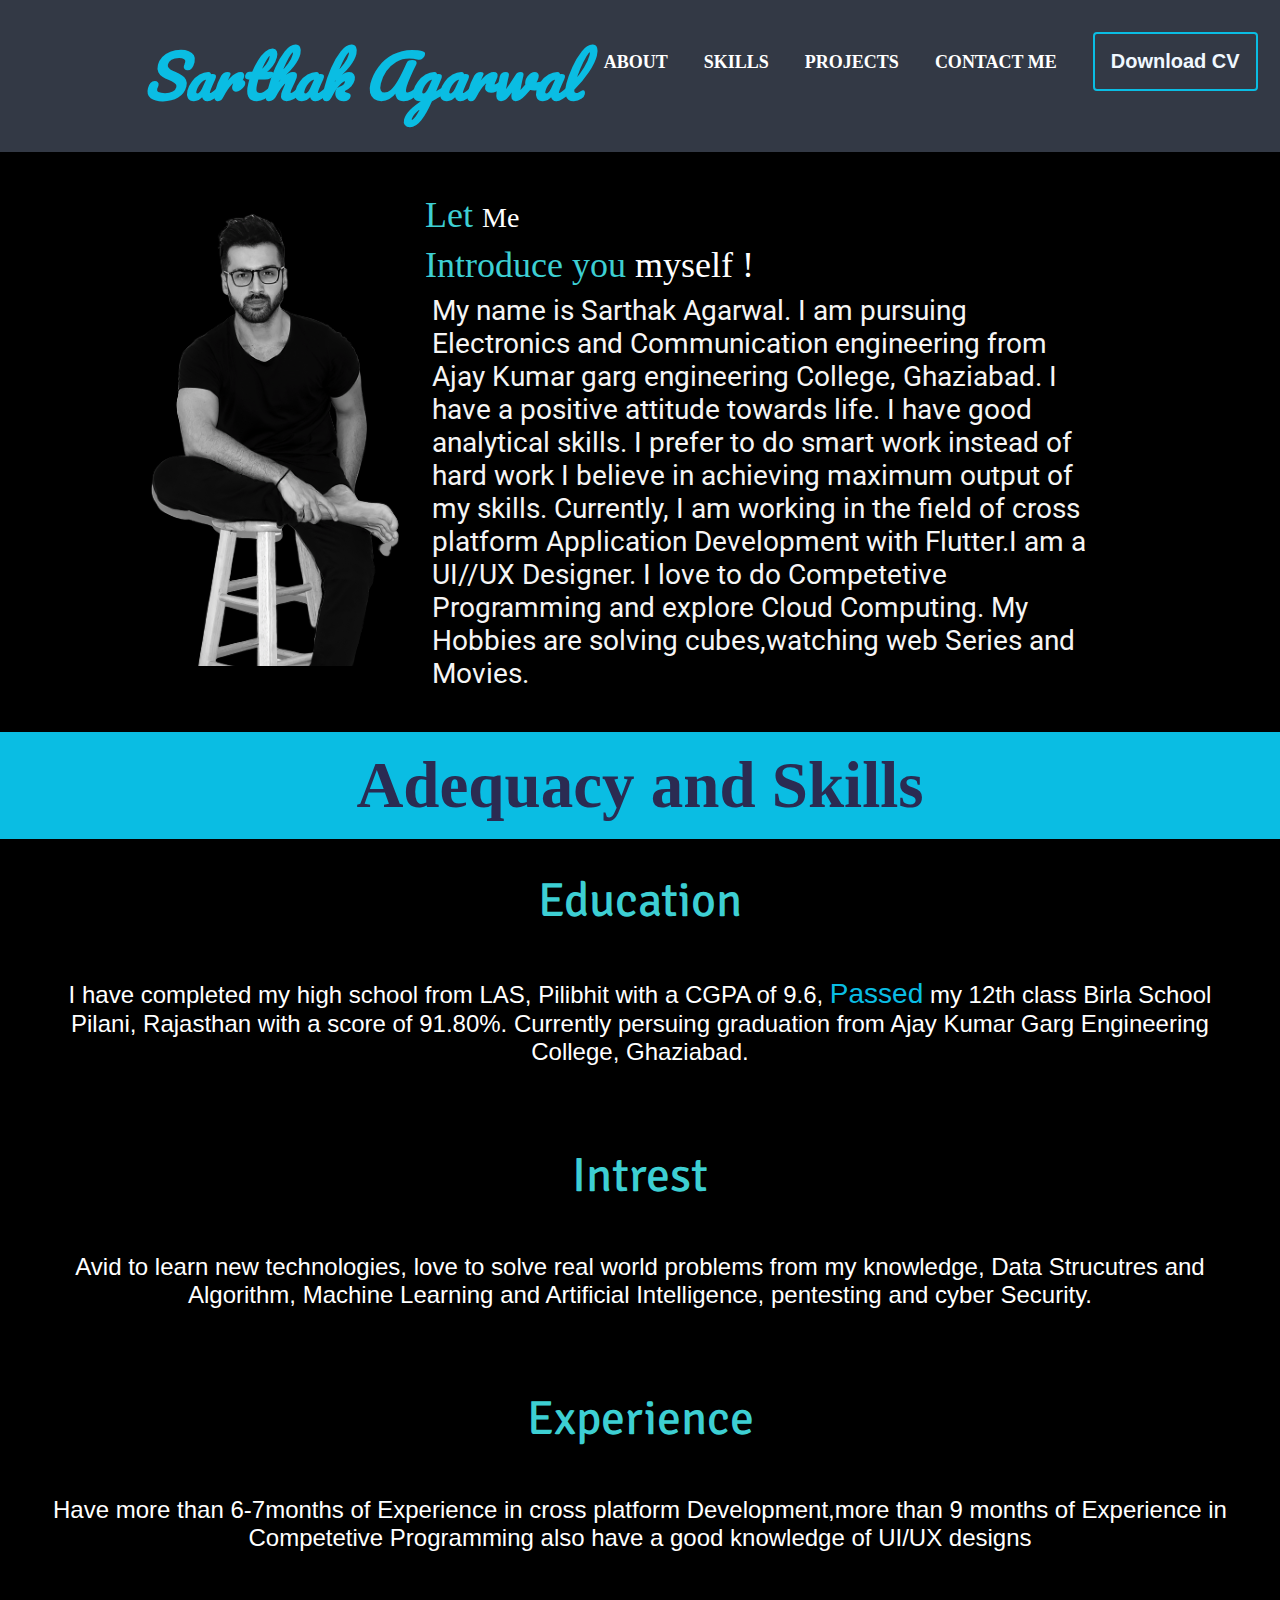
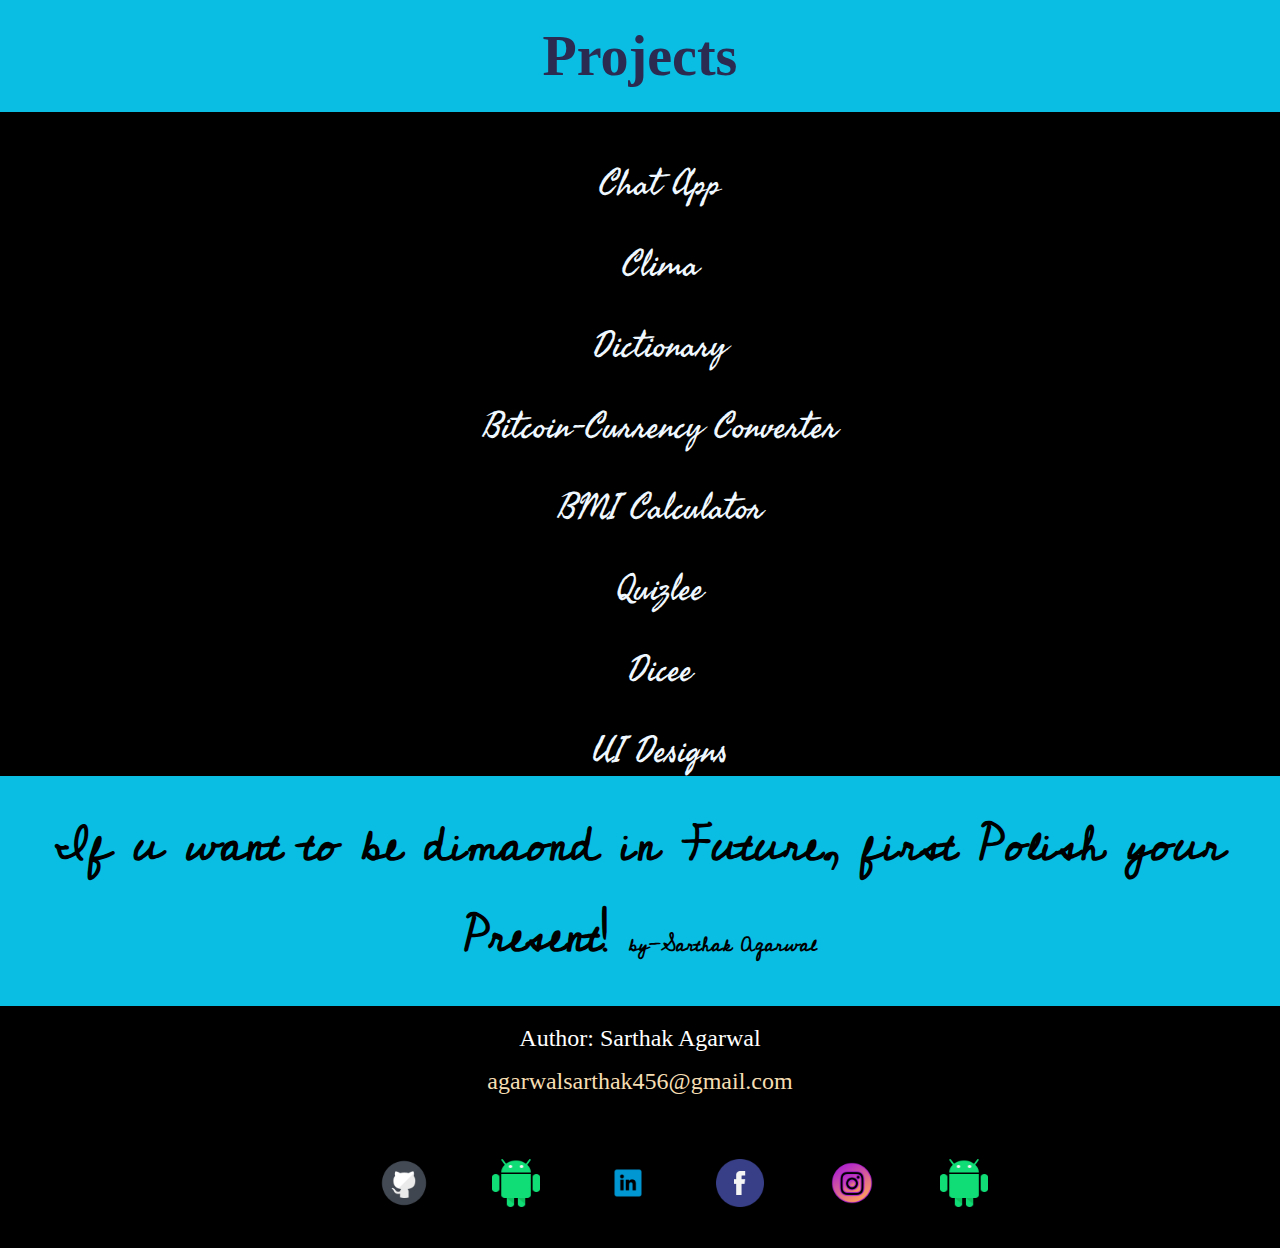
==== commit 2b9c7192: "Added Reposiveness," ====
--- a/index.html
+++ b/index.html
@@ -3,6 +3,7 @@
 <head>
     <title>PortFolio</title>
     <link rel="stylesheet" href="stylesheet.css">
+    <meta charset="UTF-8">
     <link href="https://fonts.googleapis.com/css2?family=Seaweed+Script&display=swap" rel="stylesheet">
     <link href="https://fonts.googleapis.com/css2?family=Cedarville+Cursive&display=swap" rel="stylesheet">
     <link href="https://fonts.googleapis.com/css2?family=Cedarville+Cursive&display=swap" rel="stylesheet">
@@ -13,7 +14,6 @@
 
 <body>
     <div class="site-main-wrapper">
-      
         <section class="res-nav">
             <ul>
                 <li><a href="#header">About</a></li>
@@ -23,15 +23,12 @@
                 <li> <button class="nav-res-btn">Download CV</button></li>
             </ul>
         </section>
-
-        
-
         <header>
             <div class="container">
                 <h1 class="logo">Sarthak Agarwal</h1>
-                
+
                 <nav id="main-nav">
-                    
+
                     <ul>
                         <li><a href="#header">About</a></li>
                         <li><a href="#skills">Skills</a></li>
@@ -50,23 +47,27 @@
                 <h3><span>Let </span> Me</h3>
                 <h2><span>Introduce you </span>myself !</h2>
                 <p>
-                    My name is  Sarthak Agarwal. I am pursuing Electronics and Communication engineering from Ajay Kumar garg engineering College, Ghaziabad.
-                    I have a positive attitude towards life. I have  good analytical skills. I prefer to do smart work instead of hard work
-                    I believe in achieving maximum output of my skills. 
-                    Currently, I am working in the field of cross platform Application Development with Flutter.I am a UI//UX
+                    My name is Sarthak Agarwal. I am pursuing Electronics and Communication engineering from Ajay Kumar
+                    garg engineering College, Ghaziabad.
+                    I have a positive attitude towards life. I have good analytical skills. I prefer to do smart work
+                    instead of hard work
+                    I believe in achieving maximum output of my skills.
+                    Currently, I am working in the field of cross platform Application Development with Flutter.I am a
+                    UI//UX
                     Designer.
-                    I love to do Competetive Programming and  explore Cloud Computing.
+                    I love to do Competetive Programming and explore Cloud Computing.
                     My Hobbies are solving cubes,watching web Series and Movies.
                 </p>
             </div>
 
         </section>
         <section class="line-reducer" id="skills">
-            <h1>Skills</h1>
+            <h1>Adequacy and Skills</h1>
         </section>
         <section class="education">
             <div class="heading">Education </div>
-            <p>I have completed my high school from LAS, Pilibhit with a CGPA of 9.6, <span class="passed">Passed</span> my 12th class Birla
+            <p>I have completed my high school from LAS, Pilibhit with a CGPA of 9.6, <span class="passed">Passed</span>
+                my 12th class Birla
                 School
                 Pilani, Rajasthan with a score of 91.80%. Currently persuing graduation from Ajay Kumar Garg Engineering
                 College, Ghaziabad. </p>
@@ -80,10 +81,11 @@
             </p>
             <div class="heading">Experience </div>
             <p>
-                Have more than 6-7months of Experience in cross platform Development,more than 9 months of Experience in Competetive Programming
+                Have more than 6-7months of Experience in cross platform Development,more than 9 months of Experience in
+                Competetive Programming
                 also have a good knowledge of UI/UX designs
             </p>
-            
+
         </section>
         <div class="project-heading" id="project-heading">
             <h1>Projects</h1>
@@ -114,12 +116,15 @@
                 <a href="mailto:agarwalsarthak456@gmail.com">agarwalsarthak456@gmail.com</a></p>
             </center>
             <div class="icons">
-                <ul>
+                <ul class="icons-center-try">
                     <li><a href="https://github.com/Sarthak-ONS"><img src="./Images/iconfinder_github_2308116.png"></a>
                     </li>
                     <li><a href=""><img src="./Images/iconfinder_Android_381383.png" alt=""></a></li>
                     <li><a href="https://www.linkedin.com/in/sarthak-agarwal-925431192"><img
                                 src="./Images/iconfinder_Popular_Social_Media-22_2329259.png" alt=""></a></li>
+                    <li> <a href=""><img src="./Images/iconfinder_Facebook_381389.png" alt=""></a></li>
+                    <li><a href=""><img src="./Images/iconfinder_Icon-3_3064816.png" alt=""></a></li>
+                    <li><a href=""><img src="./Images/iconfinder_Android_381383.png" alt=""></a></li>
                 </ul>
             </div>
         </footer>
--- a/stylesheet.css
+++ b/stylesheet.css
@@ -2,6 +2,11 @@
 
 * {
     margin: 0;
+}
+
+html {
+    scroll-behavior: smooth;
+    
 }
 
 body {
@@ -39,6 +44,7 @@
 nav {
     float: right;
     height: 5rem;
+    position: sticky;
 }
 
 nav ul {
@@ -57,7 +63,8 @@
     font-size: 28px;
     margin: 0;
     font-size: 20px;
-    
+
+
 }
 
 nav li:hover {
@@ -66,6 +73,7 @@
     text-decoration-thickness: 10px;
     border-radius: 20px;
     padding-bottom: 1.8rem;
+    
 }
 
 nav a {
@@ -86,14 +94,11 @@
 
 .container .logo {
     padding-top: 1.5rem;
-    padding-left: 6rem;
+    padding-left: 9rem;
     color: white;
     font-family: 'Pacifico', cursive;
     font-weight: bold;
-    border-block: 12;
     font-size: 48px;
-
-
 }
 
 
@@ -110,27 +115,23 @@
     font-size: 20px;
     font-family: 'Gill Sans', 'Gill Sans MT', Calibri, 'Trebuchet MS', sans-serif;
     font-weight: bold;
-    border-color: #3dcfd3;
     color: aliceblue;
     border-radius: 4px;
-    border: 2px solid transparent;
+    border: 2px solid #0ABDE3;
 }
 
 .container button:hover {
-
-    color: white;
-    border-color: #3dcfd3;
-    border-width: 3px;
-}
-
-
-nav a::before {
+    cursor: pointer;
+}
+
+
+/* nav a::before {
     content: '';
     display: block;
     height: 5px;
     width: 100%;
 
-}
+} */
 
 
 section.about {
@@ -139,6 +140,7 @@
     align-items: center;
     height: 580px;
     margin-bottom: 0;
+
 }
 
 section.about .left img {
@@ -197,7 +199,7 @@
 section.education {
     background-color: black;
     width: 100%;
-    height: 750px;
+    height: auto;
     margin-top: 0;
 }
 
@@ -209,7 +211,7 @@
     padding: 1rem 1rem;
     padding-top: 1rem;
     padding-bottom: 1rem;
-    
+
 }
 
 section.education p {
@@ -240,7 +242,7 @@
 
 section.projects {
     background-color: black;
-    height: 700px;
+    height: auto;
 }
 
 section.projects .list {
@@ -312,7 +314,7 @@
 footer ul {
     list-style-type: none;
     display: flex;
-    margin-left: 42%;
+    align-content: center;
 
 }
 
@@ -322,27 +324,23 @@
 }
 
 footer ul li {
-    justify-items: center;
-    padding-left: 1rem;
+    padding: 2rem;
+
 
 }
 
 footer .icons img {
     width: 0.5in;
     height: 0.5in;
-
-
+    padding-left: 50%;
 }
 
 footer .icons img:hover {
     cursor: pointer;
-    /* width: 0.7in;
-    height: 0.7in; 
-    this thing just increases size keeping coordinates same
-    */
+
     transform: scale(1.5);
     transition: all .2s ease-in;
-    
+
 }
 
 .icons {
@@ -422,7 +420,7 @@
 }
 
 .nav-res-btn {
-    background: #0984a0;
+    background: #161616;
     outline: none;
     border-color: all white;
     border-radius: 8px;
@@ -430,7 +428,8 @@
     font-family: 'Gill Sans', 'Gill Sans MT', Calibri, 'Trebuchet MS', sans-serif;
     font-size: 34px;
     font-weight: bold;
-    border: none;
+    border: 2px solid #0ABDE3;
+    color: white;
 }
 
 .nav-res-btn:hover {
@@ -452,6 +451,12 @@
     color: white
 }
 
+.icons-center-try {
+    justify-content: center;
+    align-items: center;
+    text-align: center;
+}
+
 
 /* 
 Media queries are still to be improved
@@ -462,16 +467,16 @@
         display: none;
     }
 
-    body .hamberger .icon-burger {
+    /* body .hamberger .icon-burger {
         display: none;
-    }
-
-} 
+    } */
+
+}
 
 @media(min-width:1216px) {
-    .hamberger {
+    /* .hamberger {
         display: none;
-    }
+    } */
 
     .res-nav {
         display: none;
@@ -483,4 +488,15 @@
     section.about .right p {
         padding-right: 0;
     }
+}
+
+@media (max-width:1024px) {
+    section.about {
+        height: auto;
+    }
+
+    section.education {
+        height: auto;
+    }
+    
 }